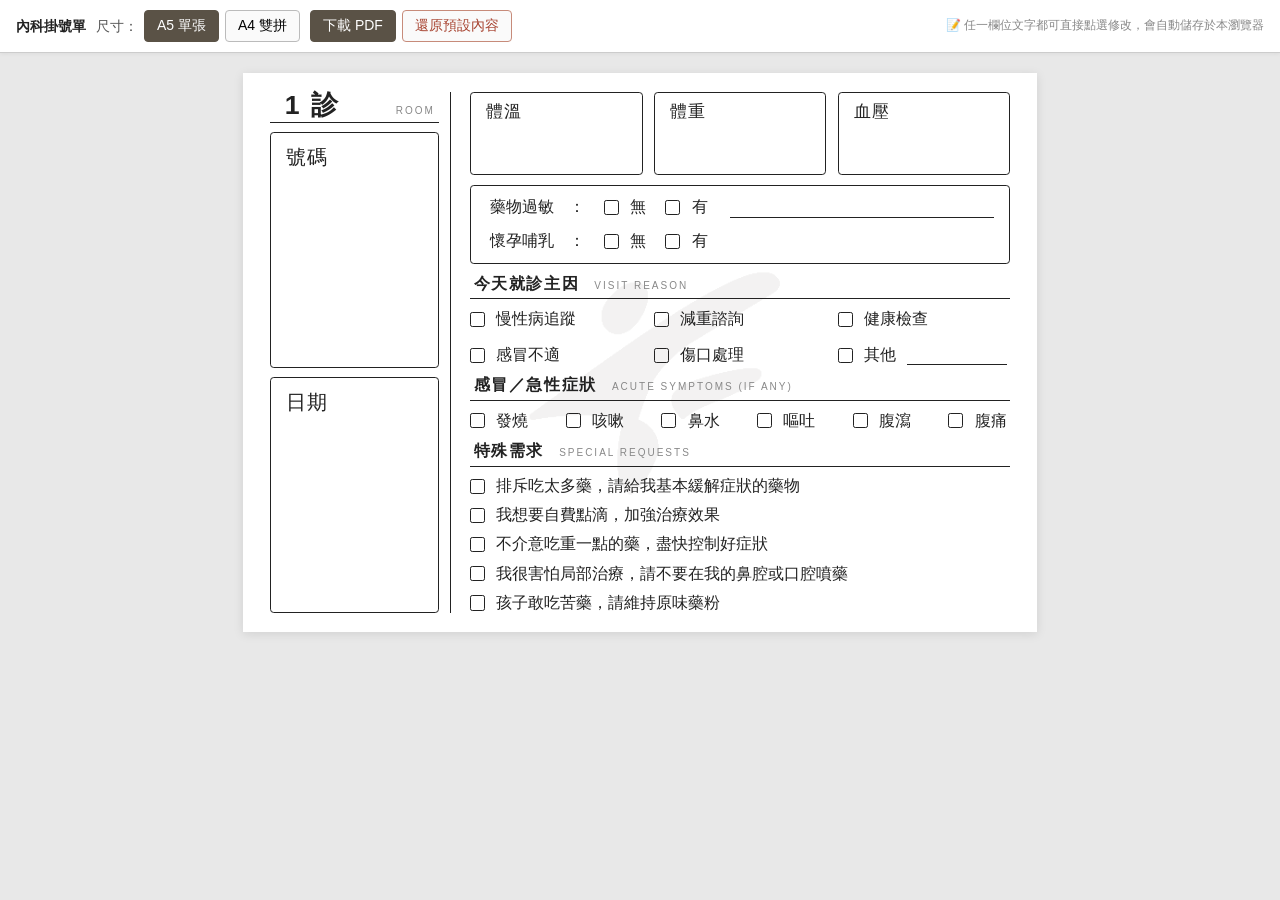
==== form-internal.html @ 4ca01eb2 "初始版本：安安診所掛號單網站 包含內科（1診）與婦產科（2診）兩款掛號單， 支援 A5 單張 / A4 雙拼切換、可直接下載 PDF。  Co-Authored-By: Claude Sonnet 4" ====
<!DOCTYPE html>
<html lang="zh-Hant">
<head>
<meta charset="UTF-8">
<meta http-equiv="Cache-Control" content="no-store, no-cache, must-revalidate">
<meta http-equiv="Pragma" content="no-cache">
<meta http-equiv="Expires" content="0">
<title>安安診所 掛號單（內科）</title>
<link rel="stylesheet" href="styles.css?v=7">
<style id="page-size">@page { size: A5 landscape; margin: 0; }</style>
</head>
<body class="a5">

<!-- ============ 操作列（列印時自動隱藏） ============ -->
<div class="toolbar">
  <strong>內科掛號單</strong>
  <span class="group">
    <label>尺寸：</label>
    <button type="button" data-mode="a5" class="primary">A5 單張</button>
    <button type="button" data-mode="a4-duo">A4 雙拼</button>
  </span>
  <span class="group">
    <button type="button" id="btn-pdf" class="primary">下載 PDF</button>
    <button type="button" class="danger" id="btn-reset">還原預設內容</button>
  </span>
  <span class="hint">📝 任一欄位文字都可直接點選修改，會自動儲存於本瀏覽器</span>
</div>

<!--
  ============ 表單內容模板 ============
  想永久修改預設文字：改下面 <template> 內的內容即可（兩份副本自動同步）
  想在不改檔案的前提下修改：直接在瀏覽器畫面上點選文字編輯
-->
<template id="form-body">
  <!-- ----- 左側存根聯 ----- -->
  <aside class="stub">
    <div class="room-badge">
      <span class="room-no editable" data-k="room-no">1 診</span>
      <span class="room-label editable" data-k="room-label">Room</span>
    </div>
    <div class="stub-box"><span class="editable" data-k="stub-1">號碼</span></div>
    <div class="stub-box"><span class="editable" data-k="stub-2">日期</span></div>
  </aside>

  <!-- ----- 右側主內容 ----- -->
  <section class="main">

    <!-- 基本量測：體溫 / 體重 / 血壓（原版三格） -->
    <div class="metric-row">
      <div class="metric"><span class="editable" data-k="m1">體溫</span></div>
      <div class="metric"><span class="editable" data-k="m2">體重</span></div>
      <div class="metric"><span class="editable" data-k="m3">血壓</span></div>
    </div>

    <!-- 基本資訊：藥物過敏 + 懷孕哺乳（原版） -->
    <div class="info-group">
      <div class="info-row">
        <span class="label"><span class="editable" data-k="lbl-allergy">藥物過敏</span></span>
        <span class="colon">：</span>
        <label><span class="chk"></span><span class="editable" data-k="a1">無</span></label>
        <label><span class="chk"></span><span class="editable" data-k="a2">有</span></label>
        <span class="blank"></span>
      </div>
      <div class="info-row">
        <span class="label"><span class="editable" data-k="lbl-pregnant">懷孕哺乳</span></span>
        <span class="colon">：</span>
        <label><span class="chk"></span><span class="editable" data-k="pg1">無</span></label>
        <label><span class="chk"></span><span class="editable" data-k="pg2">有</span></label>
      </div>
    </div>

    <!-- 今天就診主因（3 欄 × 2 列，其他 與上方欄位對齊） -->
    <div class="section-title">
      <span class="editable" data-k="t-reason">今天就診主因</span>
      <span class="en editable" data-k="t-reason-en">Visit Reason</span>
    </div>
    <ul class="checklist grid-3">
      <li><span class="chk"></span><span class="editable" data-k="r1">慢性病追蹤</span></li>
      <li><span class="chk"></span><span class="editable" data-k="r2">減重諮詢</span></li>
      <li><span class="chk"></span><span class="editable" data-k="r3">健康檢查</span></li>
      <li><span class="chk"></span><span class="editable" data-k="r4">感冒不適</span></li>
      <li><span class="chk"></span><span class="editable" data-k="r5">傷口處理</span></li>
      <li><span class="chk"></span><span class="editable" data-k="r6">其他</span>
        <span class="inline-blank"></span>
      </li>
    </ul>

    <!-- 感冒／急性症狀 -->
    <div class="section-title">
      <span class="editable" data-k="t-symptom">感冒／急性症狀</span>
      <span class="en editable" data-k="t-symptom-en">Acute Symptoms (if any)</span>
    </div>
    <ul class="checklist spread">
      <li><span class="chk"></span><span class="editable" data-k="s1">發燒</span></li>
      <li><span class="chk"></span><span class="editable" data-k="s2">咳嗽</span></li>
      <li><span class="chk"></span><span class="editable" data-k="s3">鼻水</span></li>
      <li><span class="chk"></span><span class="editable" data-k="s5">嘔吐</span></li>
      <li><span class="chk"></span><span class="editable" data-k="s6">腹瀉</span></li>
      <li><span class="chk"></span><span class="editable" data-k="s7">腹痛</span></li>
    </ul>

    <!-- 特殊需求 -->
    <div class="section-title">
      <span class="editable" data-k="t-special">特殊需求</span>
      <span class="en editable" data-k="t-special-en">Special Requests</span>
    </div>
    <ul class="special-list">
      <li><span class="chk"></span><span class="editable" data-k="sp1">排斥吃太多藥，請給我基本緩解症狀的藥物</span></li>
      <li><span class="chk"></span><span class="editable" data-k="sp2">我想要自費點滴，加強治療效果</span></li>
      <li><span class="chk"></span><span class="editable" data-k="sp3">不介意吃重一點的藥，盡快控制好症狀</span></li>
      <li><span class="chk"></span><span class="editable" data-k="sp4">我很害怕局部治療，請不要在我的鼻腔或口腔噴藥</span></li>
      <li><span class="chk"></span><span class="editable" data-k="sp5">孩子敢吃苦藥，請維持原味藥粉</span></li>
    </ul>

  </section>
</template>

<!-- ============ 渲染區 ============ -->
<main id="sheet-container">
  <div class="a4-sheet">
    <article class="form-page" data-form></article>
    <article class="form-page" data-form></article>
  </div>
</main>

<script src="assets/html2pdf.bundle.min.js"></script>
<script src="editor.js?v=10"></script>
<script>
  initForm({ formId: 'internal' });
</script>
</body>
</html>
---- styles.css ----
/* ==========================================================================
   安安診所掛號單 樣式
   - 預設：A5 橫向單張
   - body.a4-duo：A4 直向，上下兩份 A5 表單（裁切用）
   - 所有項目皆 contenteditable，滑鼠移到文字上會顯示編輯框
   ========================================================================== */

/* ---------- 變數集中管理（想調整版面改這裡就好） ---------- */
:root {
  --ink: #222;
  --ink-soft: #5a5246;
  --line: #222;
  --ink-subtle: #888;        /* 區塊副標/英文小字 */
  --box-radius: 1mm;
  --stub-width: 48mm;
  --gap: 2.2mm;

  /* 頁面內距（四周影印安全邊 / 出血保留區） */
  --page-pad-x: 7mm;
  --page-pad-y: 5mm;

  /* 字級 */
  --fs-body: 13pt;
  --fs-label: 12pt;
  --fs-small: 11pt;
  --fs-title: 12pt;
  --fs-sublabel: 7.5pt;      /* 區塊英文副標 */
  --fs-stub: 15pt;

  /* checkbox 方框尺寸 */
  --chk-size: 4mm;

  /* 框線粗細（優雅細線派：0.5pt 是印刷機可靠印出的最細線） */
  --line-weight: 0.5pt;
  --line-weight-thick: 0.75pt;
}

/* ---------- 通用重設 ---------- */
* { box-sizing: border-box; }
html, body { margin: 0; padding: 0; }
body {
  font-family: "PingFang TC", "Noto Sans TC", "Microsoft JhengHei",
               "Heiti TC", "Hiragino Sans", sans-serif;
  color: var(--ink);
  font-size: var(--fs-body);
  line-height: 1.3;
  -webkit-font-smoothing: antialiased;
  background: #e8e8e8;
}

/* ---------- 單張表單容器：A5 橫向 ---------- */
.form-page {
  width: 210mm;
  height: 148mm;
  padding: var(--page-pad-y) var(--page-pad-x);
  background: #fff;
  display: flex;
  gap: 3mm;
  position: relative;
  page-break-after: always;
  break-after: page;
  overflow: hidden;
}

/* 背景浮水印 logo（放大版）
   以 data URI 內嵌：從 file:// 載入時 html2canvas 若遇外部圖片會把 canvas
   標記為 tainted、造成 SecurityError，導致「下載 PDF」失敗。
   data URI 屬同源，不會污染 canvas。 */
.form-page::before {
  content: "";
  position: absolute;
  inset: 0;
  background-image: url("[data-uri]");
  background-repeat: no-repeat;
  background-position: 65% 55%;
  background-size: 105mm auto;
  opacity: 0.08;
  pointer-events: none;
  z-index: 0;
}

/* ---------- 存根聯（號碼 / 日期） ---------- */
.stub {
  width: var(--stub-width);
  flex: 0 0 var(--stub-width);
  border-right: var(--line-weight) solid var(--ink);
  padding-right: 3mm;
  display: flex;
  flex-direction: column;
  gap: var(--gap);
  position: relative;
  z-index: 1;
}

/* 診別標籤（1 診 / 2 診） */
.room-badge {
  display: flex;
  align-items: baseline;
  gap: 2mm;
  padding-bottom: 1mm;
  border-bottom: var(--line-weight) solid var(--ink);
  letter-spacing: 1.5pt;
}
.room-badge .room-no {
  font-size: 20pt;
  font-weight: 600;
  line-height: 1;
  padding-left: 4mm;
}
.room-badge .room-label {
  font-size: var(--fs-sublabel);
  color: var(--ink-subtle);
  letter-spacing: 1.5pt;
  text-transform: uppercase;
  margin-left: auto;
}

.stub-box {
  flex: 1;
  border: var(--line-weight-thick) solid var(--ink);
  border-radius: var(--box-radius);
  padding: 3mm 3mm;
  font-size: var(--fs-stub);
  font-weight: 500;
  letter-spacing: 1pt;
}

/* ---------- 右側主區 ---------- */
.main {
  flex: 1;
  display: flex;
  flex-direction: column;
  justify-content: space-between; /* 讓各區塊平均分布滿整頁高度 */
  gap: var(--gap);
  padding-left: 2mm;
  position: relative;
  z-index: 1;
  min-width: 0;
}

/* 頂部量測小方框 */
.metric-row {
  display: flex;
  gap: 3mm;
  flex-wrap: wrap;
}
.metric {
  flex: 1 1 0;
  min-width: 18mm;
  border: var(--line-weight-thick) solid var(--ink);
  border-radius: var(--box-radius);
  padding: 2mm 3mm;
  height: 22mm;
  font-size: 13pt;
  font-weight: 500;
  letter-spacing: 0.5pt;
}

/* 基本資訊群組方框 */
.info-group {
  border: var(--line-weight-thick) solid var(--ink);
  border-radius: var(--box-radius);
  padding: 3mm 4mm;
  display: flex;
  flex-direction: column;
  gap: 3.5mm;
}
.info-row {
  display: flex;
  align-items: center;
  gap: 4mm;
  white-space: nowrap;
  font-size: var(--fs-label);
}
.info-row label {
  display: inline-flex;
  align-items: center;
  gap: 1mm;
}
.info-row .label {
  display: inline-block;
  width: 18mm;
  min-width: 18mm;
  font-weight: 500;
  /* 只讓中文字均分撐滿寬度（冒號另外獨立） */
  text-align: justify;
  text-align-last: justify;
}
.info-row .label .editable {
  display: inline-block;
  width: 100%;
  text-align: justify;
  text-align-last: justify;
}
.info-row .colon {
  display: inline-block;
  margin: 0 1mm 0 0;
  font-weight: 500;
}
.info-row .blank {
  flex: 1;
  border-bottom: var(--line-weight) solid var(--ink);
  min-width: 20mm;
  margin-left: 1mm;
  align-self: flex-end;
  height: 1.3em;
}

/* 區塊標題（優雅編輯體：字距加寬 + 細淺色底線） */
.section-title {
  font-size: var(--fs-title);
  font-weight: 600;
  margin: 0;
  color: var(--ink);
  letter-spacing: 1.2pt;
  border-bottom: var(--line-weight) solid var(--ink);
  padding-bottom: 1mm;
  display: flex;
  align-items: baseline;
  gap: 2mm;
}
.section-title .en {
  font-size: var(--fs-sublabel);
  font-weight: 400;
  letter-spacing: 1.5pt;
  color: var(--ink-subtle);
  text-transform: uppercase;
}

/* 選項排列（多欄 wrap） */
.checklist {
  display: flex;
  flex-wrap: wrap;
  gap: 2.5mm 4mm;
  margin: 0;
  padding: 0;
  list-style: none;
}
.checklist li {
  display: inline-flex;
  align-items: center;
  gap: 1mm;
  font-size: var(--fs-label);
  white-space: nowrap;
}

/* 固定 N 欄 grid（讓每列 checkbox 上下對齊） */
.checklist.grid-3,
.checklist.grid-4 {
  display: grid;
  gap: 4mm 3mm;
}
.checklist.grid-3 { grid-template-columns: repeat(3, 1fr); }
.checklist.grid-4 { grid-template-columns: repeat(4, 1fr); }

.checklist.grid-3 li,
.checklist.grid-4 li {
  display: flex;
  min-width: 0;
}
.checklist.grid-3 .inline-blank,
.checklist.grid-4 .inline-blank {
  flex: 1;
  min-width: 0;
}
/* 整列跨欄（例如「其他 _______」獨佔一行） */
.checklist li.full-row {
  grid-column: 1 / -1;
}

/* 均分分布：各項平均散開填滿整列寬度 */
.checklist.spread {
  justify-content: space-between;
}

/* 自繪方框 checkbox */
.chk {
  display: inline-block;
  width: var(--chk-size);
  height: var(--chk-size);
  border: var(--line-weight) solid var(--ink);
  border-radius: 0.6mm;
  margin-right: 1mm;
  vertical-align: -0.8mm;
  flex: 0 0 auto;
}

/* 特殊需求（一條一行；行距拉寬方便手寫打勾） */
.special-list {
  list-style: none;
  padding: 0;
  margin: 0;
  display: flex;
  flex-direction: column;
  gap: 2.2mm;
}
.special-list li {
  font-size: var(--fs-label);
  display: flex;
  align-items: center;
  gap: 1mm;
}

/* 空白線（給「有 ____」這種） */
.inline-blank {
  display: inline-block;
  border-bottom: var(--line-weight) solid var(--ink);
  min-width: 22mm;
  height: 1.2em;
  margin: 0 1mm;
}

/* ---------- contenteditable 視覺提示（螢幕上可見，列印時隱藏） ---------- */
.editable {
  padding: 0 1mm;
  border-radius: 1mm;
  transition: background 0.1s ease;
}
.editable:hover {
  background: rgba(255, 220, 100, 0.28);
  outline: 1px dashed #bba98a;
  outline-offset: 1px;
  cursor: text;
}
.editable:focus {
  background: rgba(255, 220, 100, 0.45);
  outline: 1px solid var(--ink-soft);
  outline-offset: 1px;
}

/* ---------- A4 雙拼模式 ---------- */
body.a4-duo .a4-sheet {
  width: 210mm;
  height: 297mm;
  background: #fff;
  margin: 20px auto;
  display: flex;
  flex-direction: column;
  position: relative;
  page-break-after: always;
  break-after: page;
}
body.a4-duo .a4-sheet .form-page {
  width: 210mm;
  height: 148mm;
  page-break-after: auto;
  break-after: auto;
}
body.a4-duo .a4-sheet::after {
  content: "";
  position: absolute;
  left: 3mm;
  right: 3mm;
  top: 148mm;
  border-top: 0.3pt dashed #888;
  pointer-events: none;
}

/* A5 模式：只顯示一份，隱藏第二份 */
body.a5 .a4-sheet { width: auto; height: auto; }
body.a5 .a4-sheet > .form-page:nth-child(2) { display: none; }
body.a5 .a4-sheet::after { display: none; }
body.a5 .form-page {
  margin: 20px auto;
  box-shadow: 0 2px 10px rgba(0,0,0,0.1);
}
body.a4-duo .a4-sheet {
  box-shadow: 0 2px 10px rgba(0,0,0,0.1);
}

/* ---------- 列印設定 ---------- */
@media print {
  body { background: #fff; }
  body.a5 .form-page { margin: 0; box-shadow: none; }
  body.a4-duo .a4-sheet { margin: 0; box-shadow: none; }

  .editable:hover, .editable:focus {
    background: transparent !important;
    outline: none !important;
  }

  @page {
    size: A5 landscape;
    margin: 0;
  }
}

/* ---------- 操作列（index / form 共用） ---------- */
.toolbar {
  position: sticky;
  top: 0;
  z-index: 100;
  background: #fff;
  border-bottom: 1px solid #ccc;
  padding: 10px 16px;
  display: flex;
  gap: 10px;
  align-items: center;
  box-shadow: 0 1px 4px rgba(0,0,0,0.06);
  font-size: 14px;
  flex-wrap: wrap;
}
.toolbar .group {
  display: flex;
  gap: 6px;
  align-items: center;
}
.toolbar label { color: #555; }
.toolbar button, .toolbar select {
  padding: 6px 12px;
  border: 1px solid #bbb;
  background: #fafafa;
  border-radius: 4px;
  cursor: pointer;
  font-size: 14px;
}
.toolbar button:hover { background: #f0f0f0; }
.toolbar button.primary {
  background: #5a5246;
  color: #fff;
  border-color: #5a5246;
}
.toolbar button.primary:hover { background: #423c32; }
.toolbar button.danger {
  border-color: #c78b7a;
  color: #a6412e;
}
.toolbar button.danger:hover {
  background: #fbeeea;
}

.hint {
  color: #888;
  font-size: 12px;
  margin-left: auto;
}

@media print {
  .toolbar { display: none; }
}
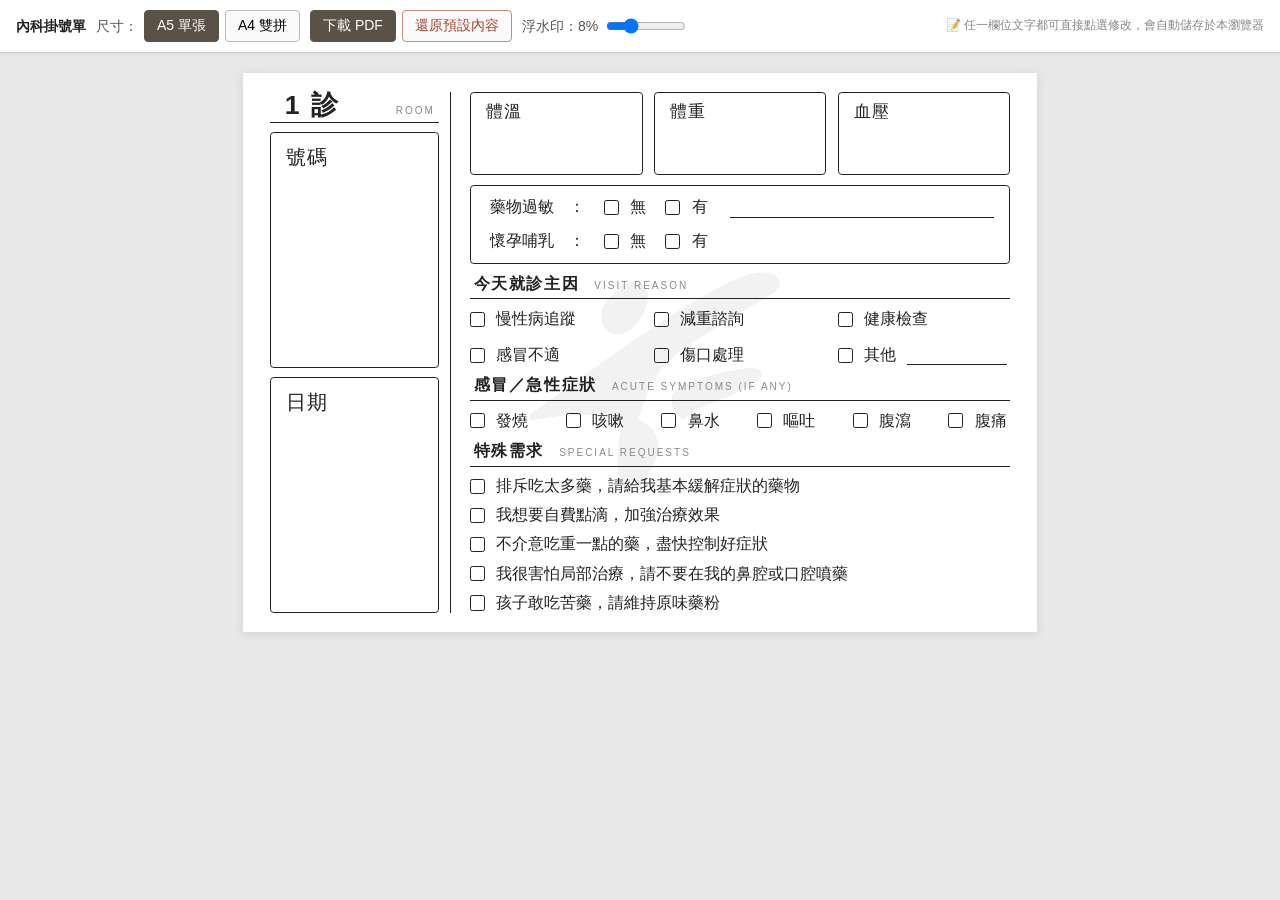
==== commit c1da5760: "新增浮水印濃度滑桿，方便調整後輸出 PDF 給印刷店 工具列加入 0–30% 的即時滑桿，拖動時浮水印即時更新， 下載的 PDF 會反映滑桿設定值。  Co-Authored-By: Claude S" ====
--- a/form-internal.html
+++ b/form-internal.html
@@ -6,7 +6,7 @@
 <meta http-equiv="Pragma" content="no-cache">
 <meta http-equiv="Expires" content="0">
 <title>安安診所 掛號單（內科）</title>
-<link rel="stylesheet" href="styles.css?v=7">
+<link rel="stylesheet" href="styles.css?v=9">
 <style id="page-size">@page { size: A5 landscape; margin: 0; }</style>
 </head>
 <body class="a5">
@@ -22,6 +22,11 @@
   <span class="group">
     <button type="button" id="btn-pdf" class="primary">下載 PDF</button>
     <button type="button" class="danger" id="btn-reset">還原預設內容</button>
+  </span>
+  <span class="group">
+    <label>浮水印：<span id="watermark-opacity-label">8%</span></label>
+    <input id="watermark-opacity" type="range" min="0" max="30" value="8" step="1"
+           style="width:80px;vertical-align:middle">
   </span>
   <span class="hint">📝 任一欄位文字都可直接點選修改，會自動儲存於本瀏覽器</span>
 </div>
@@ -124,7 +129,7 @@
 </main>
 
 <script src="assets/html2pdf.bundle.min.js"></script>
-<script src="editor.js?v=10"></script>
+<script src="editor.js?v=11"></script>
 <script>
   initForm({ formId: 'internal' });
 </script>
--- a/styles.css
+++ b/styles.css
@@ -29,6 +29,9 @@
 
   /* checkbox 方框尺寸 */
   --chk-size: 4mm;
+
+  /* 浮水印不透明度（可透過工具列滑桿即時調整） */
+  --watermark-opacity: 0.08;
 
   /* 框線粗細（優雅細線派：0.5pt 是印刷機可靠印出的最細線） */
   --line-weight: 0.5pt;
@@ -74,7 +77,7 @@
   background-repeat: no-repeat;
   background-position: 65% 55%;
   background-size: 105mm auto;
-  opacity: 0.08;
+  opacity: var(--watermark-opacity);
   pointer-events: none;
   z-index: 0;
 }
